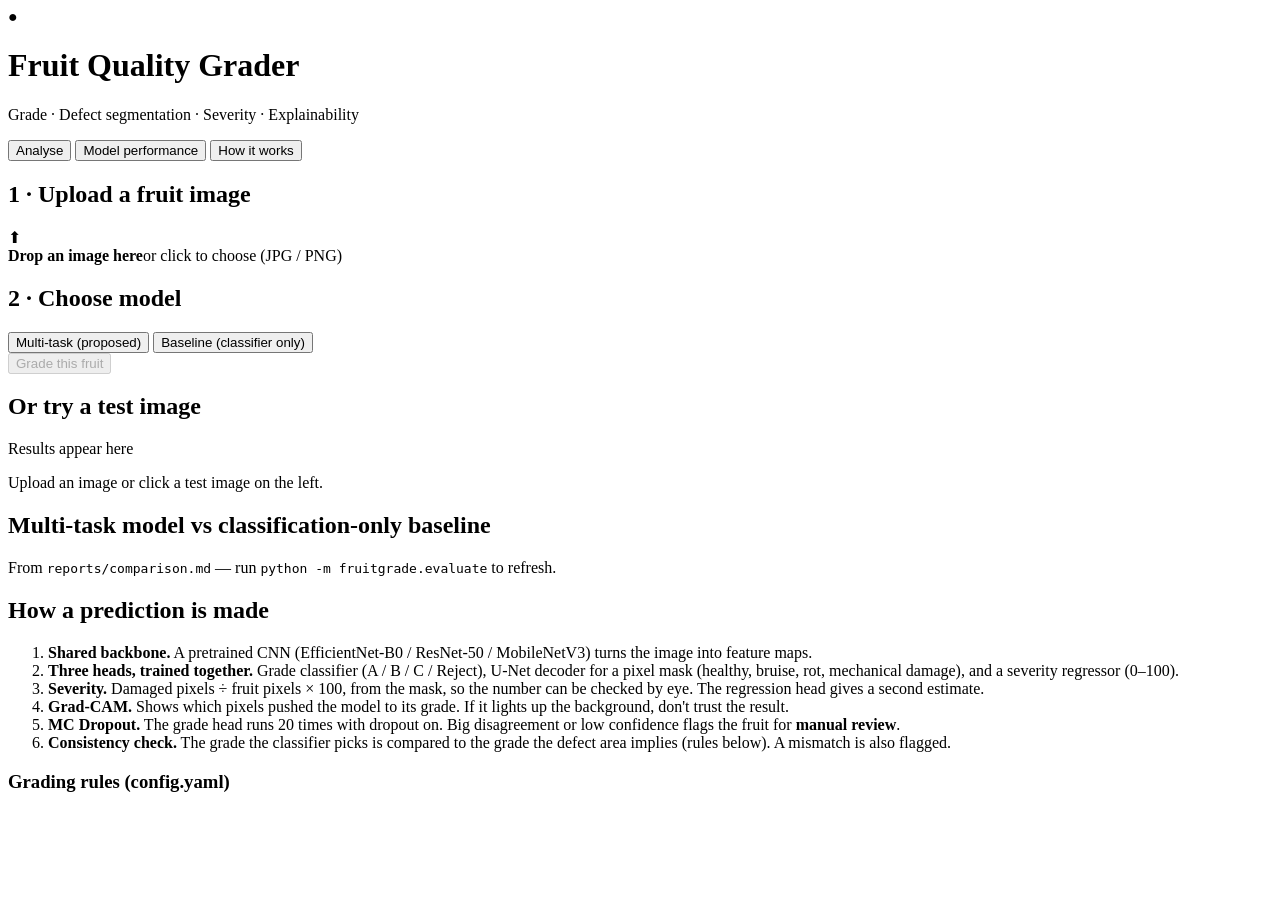
==== app/static/index.html @ 0e111343 "Baseline: project as unzipped (synthetic demo state) Co-Authored-By: Claude Opus 5.5 (1M context) <n" ====
<!doctype html>
<html lang="en">
<head>
  <meta charset="utf-8">
  <meta name="viewport" content="width=device-width, initial-scale=1">
  <title>Fruit Quality Grader</title>
  <link rel="preconnect" href="https://fonts.googleapis.com">
  <link href="https://fonts.googleapis.com/css2?family=Inter:wght@400;500;600;700&display=swap" rel="stylesheet">
  <link rel="stylesheet" href="/static/style.css">
</head>
<body>
<header class="topbar">
  <div class="brand">
    <div class="logo">●</div>
    <div>
      <h1>Fruit Quality Grader</h1>
      <p>Grade · Defect segmentation · Severity · Explainability</p>
    </div>
  </div>
  <nav>
    <button class="tab active" data-view="analyse">Analyse</button>
    <button class="tab" data-view="performance">Model performance</button>
    <button class="tab" data-view="how">How it works</button>
  </nav>
</header>

<main>
  <!-- ============ ANALYSE ============ -->
  <section id="view-analyse" class="view active">
    <div class="layout">
      <aside class="panel input-panel">
        <h2>1 · Upload a fruit image</h2>
        <label id="drop" class="drop">
          <input id="file" type="file" accept="image/*" hidden>
          <img id="preview" alt="" hidden>
          <div id="drop-hint">
            <div class="drop-icon">⬆</div>
            <b>Drop an image here</b><span>or click to choose (JPG / PNG)</span>
          </div>
        </label>

        <h2>2 · Choose model</h2>
        <div class="seg-toggle" id="model-toggle">
          <button data-model="multitask" class="on">Multi-task (proposed)</button>
          <button data-model="baseline">Baseline (classifier only)</button>
        </div>
        <button id="run" class="primary" disabled>Grade this fruit</button>
        <p id="status" class="muted small"></p>

        <h2 class="mt">Or try a test image</h2>
        <div id="samples" class="samples"></div>
      </aside>

      <section class="panel results" id="results">
        <div class="empty" id="empty">
          <p class="big">Results appear here</p>
          <p class="muted">Upload an image or click a test image on the left.</p>
        </div>

        <div id="out" hidden>
          <div class="summary">
            <div class="grade-card" id="grade-card">
              <span class="label">Predicted grade</span>
              <span class="grade" id="grade">–</span>
              <span class="conf" id="conf"></span>
            </div>
            <div class="sev-card">
              <span class="label">Defect severity</span>
              <div class="gauge"><div class="gauge-fill" id="sev-fill"></div></div>
              <div class="sev-num"><b id="sev-area">–</b><span>% of fruit surface damaged</span></div>
              <div class="muted small" id="sev-head"></div>
            </div>
          </div>

          <div id="review" class="review" hidden></div>
          <div id="note" class="note" hidden></div>

          <div class="imgs">
            <figure><img id="im-input"><figcaption>Input</figcaption></figure>
            <figure><img id="im-overlay"><figcaption>Defects on fruit</figcaption></figure>
            <figure><img id="im-mask"><figcaption>Segmentation mask</figcaption></figure>
            <figure><img id="im-cam"><figcaption>Grad-CAM — where the model looked</figcaption></figure>
          </div>

          <div class="two">
            <div>
              <h3>Defect breakdown</h3>
              <div id="breakdown"></div>
              <div id="legend" class="legend"></div>
            </div>
            <div>
              <h3>Grade probabilities <span class="muted small">(MC Dropout mean)</span></h3>
              <div id="probs"></div>
              <div class="uncert" id="uncert"></div>
            </div>
          </div>
          <div class="actions"><button id="download" class="ghost">Download result (JSON)</button></div>
        </div>
      </section>
    </div>
  </section>

  <!-- ============ PERFORMANCE ============ -->
  <section id="view-performance" class="view">
    <div class="panel">
      <h2>Multi-task model vs classification-only baseline</h2>
      <p class="muted">From <code>reports/comparison.md</code> — run <code>python -m fruitgrade.evaluate</code> to refresh.</p>
      <div id="perf"></div>
    </div>
  </section>

  <!-- ============ HOW ============ -->
  <section id="view-how" class="view">
    <div class="panel how">
      <h2>How a prediction is made</h2>
      <ol>
        <li><b>Shared backbone.</b> A pretrained CNN (EfficientNet-B0 / ResNet-50 / MobileNetV3) turns the image into feature maps.</li>
        <li><b>Three heads, trained together.</b> Grade classifier (A / B / C / Reject), U-Net decoder for a pixel mask (healthy, bruise, rot, mechanical damage), and a severity regressor (0–100).</li>
        <li><b>Severity.</b> Damaged pixels ÷ fruit pixels × 100, from the mask, so the number can be checked by eye. The regression head gives a second estimate.</li>
        <li><b>Grad-CAM.</b> Shows which pixels pushed the model to its grade. If it lights up the background, don't trust the result.</li>
        <li><b>MC Dropout.</b> The grade head runs 20 times with dropout on. Big disagreement or low confidence flags the fruit for <b>manual review</b>.</li>
        <li><b>Consistency check.</b> The grade the classifier picks is compared to the grade the defect area implies (rules below). A mismatch is also flagged.</li>
      </ol>
      <h3>Grading rules (config.yaml)</h3>
      <div id="rules"></div>
    </div>
  </section>
</main>

<div id="lightbox" hidden><img id="lightbox-img"></div>
<script src="/static/app.js"></script>
</body>
</html>
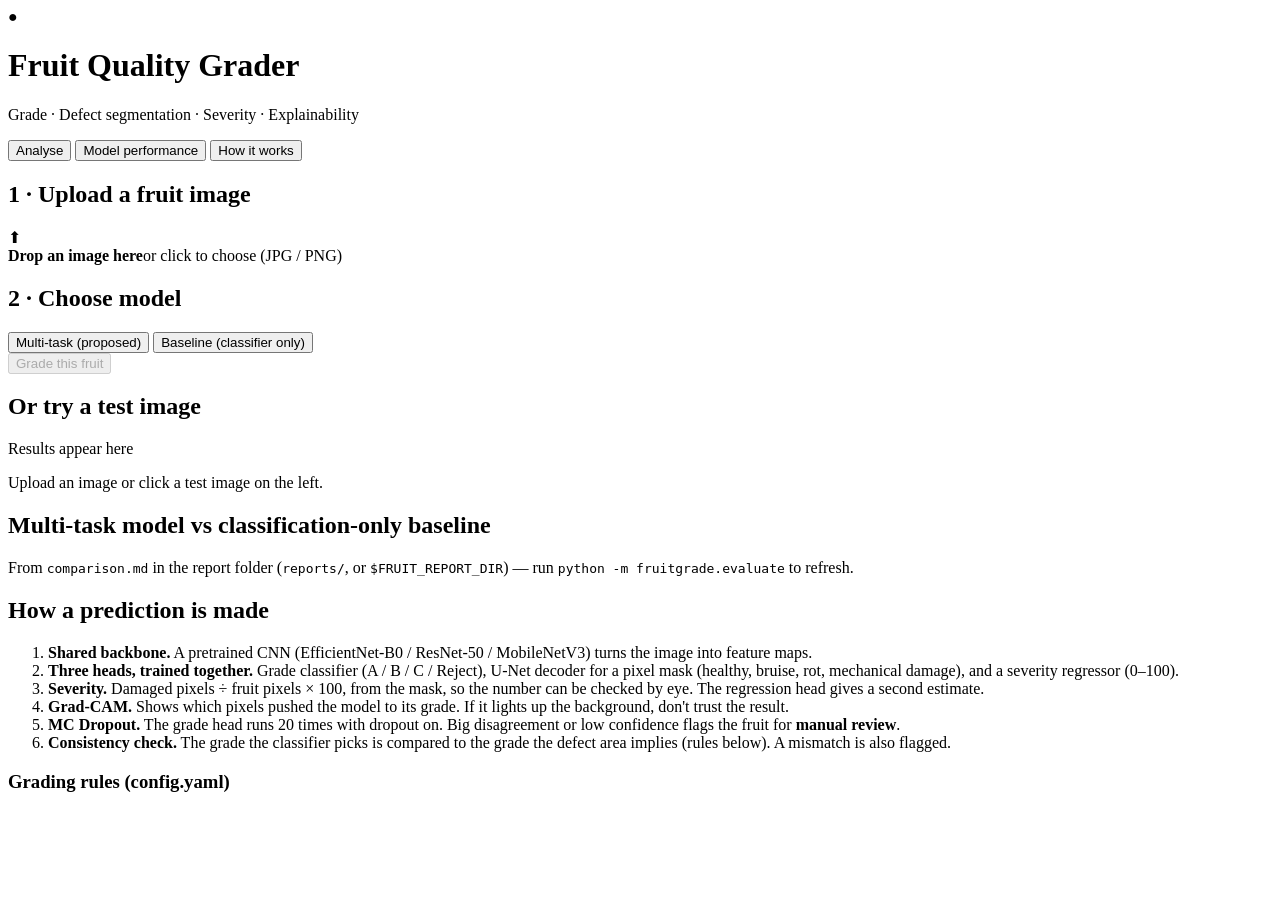
==== commit 8de3b22a: "Fix display: wrap long confusion titles, readable sample labels, report-folder text in app Co-Author" ====
--- a/app/static/index.html
+++ b/app/static/index.html
@@ -104,7 +104,7 @@
   <section id="view-performance" class="view">
     <div class="panel">
       <h2>Multi-task model vs classification-only baseline</h2>
-      <p class="muted">From <code>reports/comparison.md</code> — run <code>python -m fruitgrade.evaluate</code> to refresh.</p>
+      <p class="muted">From <code>comparison.md</code> in the report folder (<code>reports/</code>, or <code>$FRUIT_REPORT_DIR</code>) — run <code>python -m fruitgrade.evaluate</code> to refresh.</p>
       <div id="perf"></div>
     </div>
   </section>
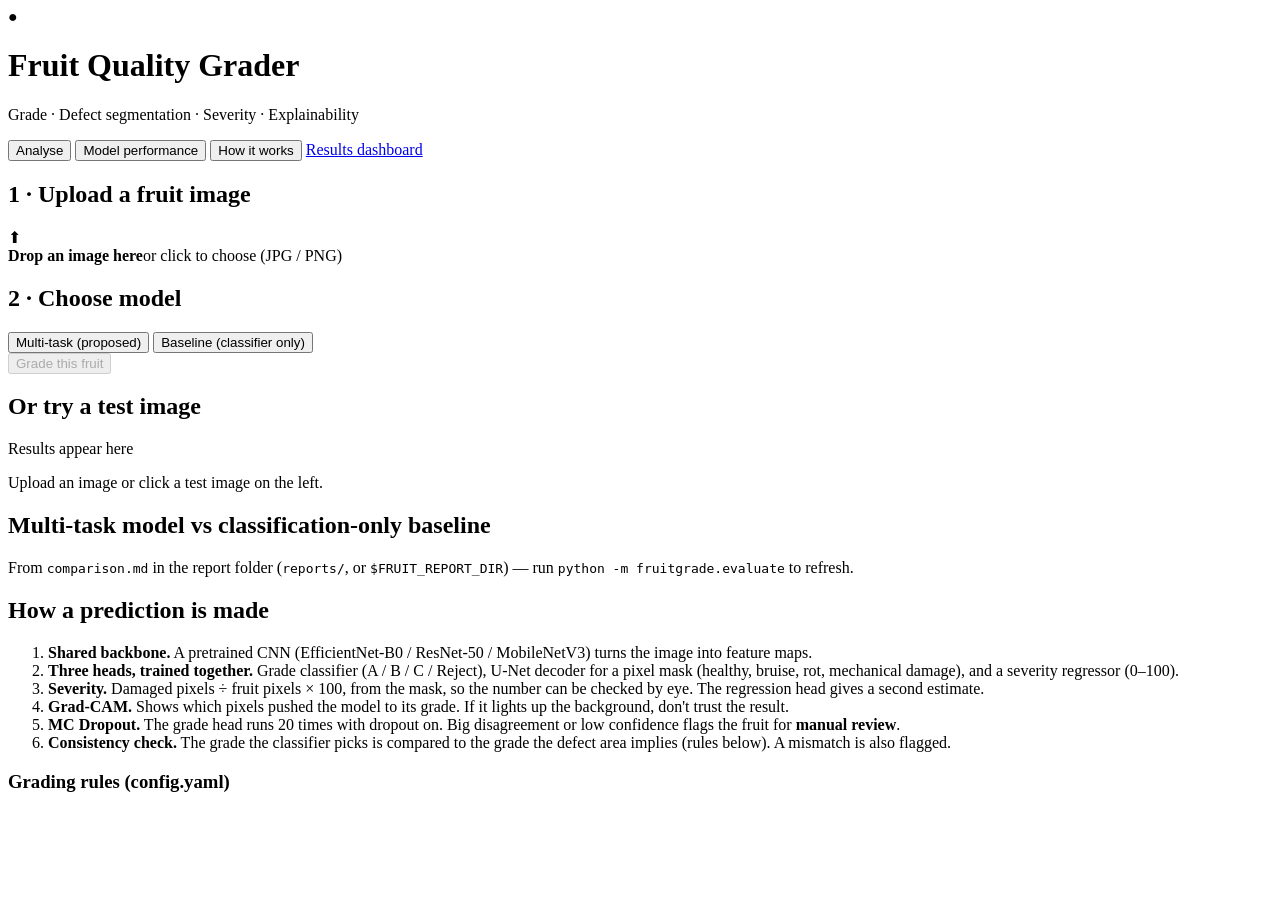
==== commit 93c290bb: "Analyse page: drop Google Fonts (offline), link to the results dashboard Co-Authored-By: Claude Opus" ====
--- a/app/static/index.html
+++ b/app/static/index.html
@@ -4,8 +4,6 @@
   <meta charset="utf-8">
   <meta name="viewport" content="width=device-width, initial-scale=1">
   <title>Fruit Quality Grader</title>
-  <link rel="preconnect" href="https://fonts.googleapis.com">
-  <link href="https://fonts.googleapis.com/css2?family=Inter:wght@400;500;600;700&display=swap" rel="stylesheet">
   <link rel="stylesheet" href="/static/style.css">
 </head>
 <body>
@@ -21,6 +19,7 @@
     <button class="tab active" data-view="analyse">Analyse</button>
     <button class="tab" data-view="performance">Model performance</button>
     <button class="tab" data-view="how">How it works</button>
+    <a class="tab" href="/dashboard">Results dashboard</a>
   </nav>
 </header>
 
